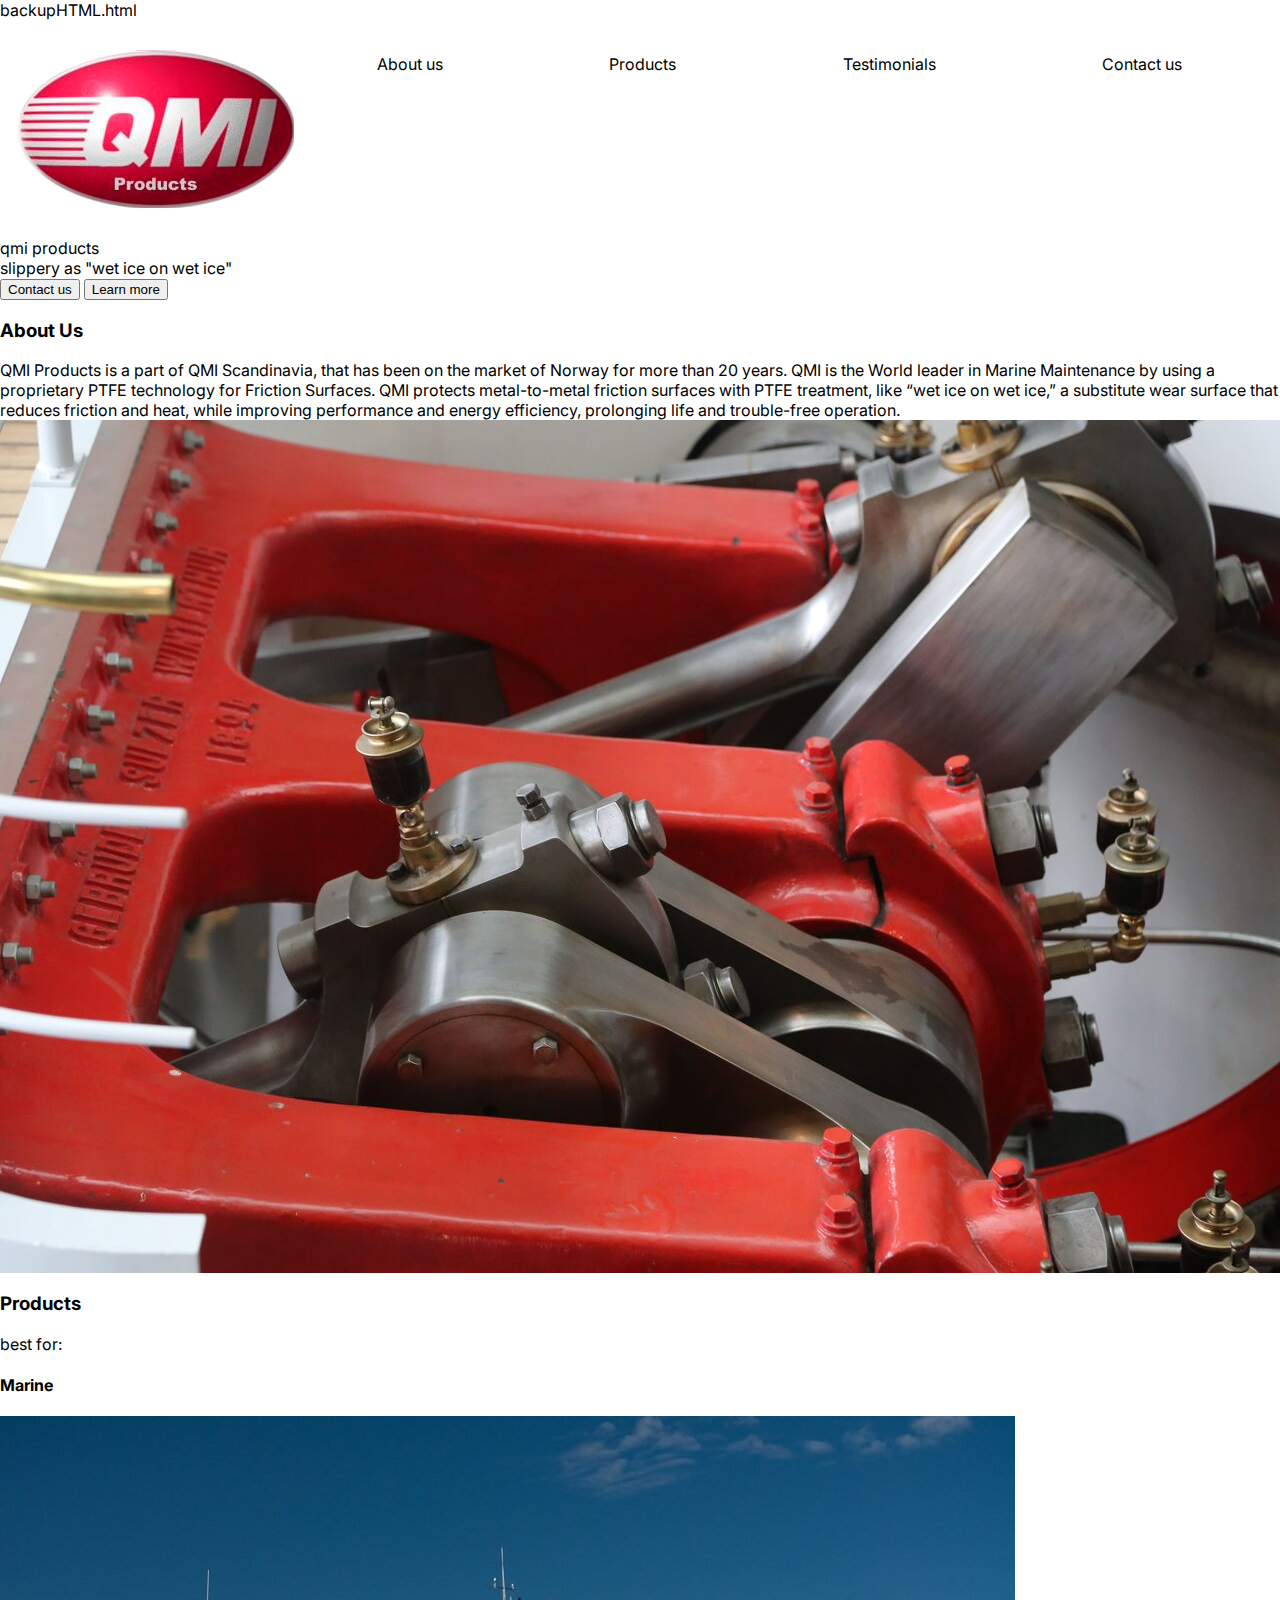
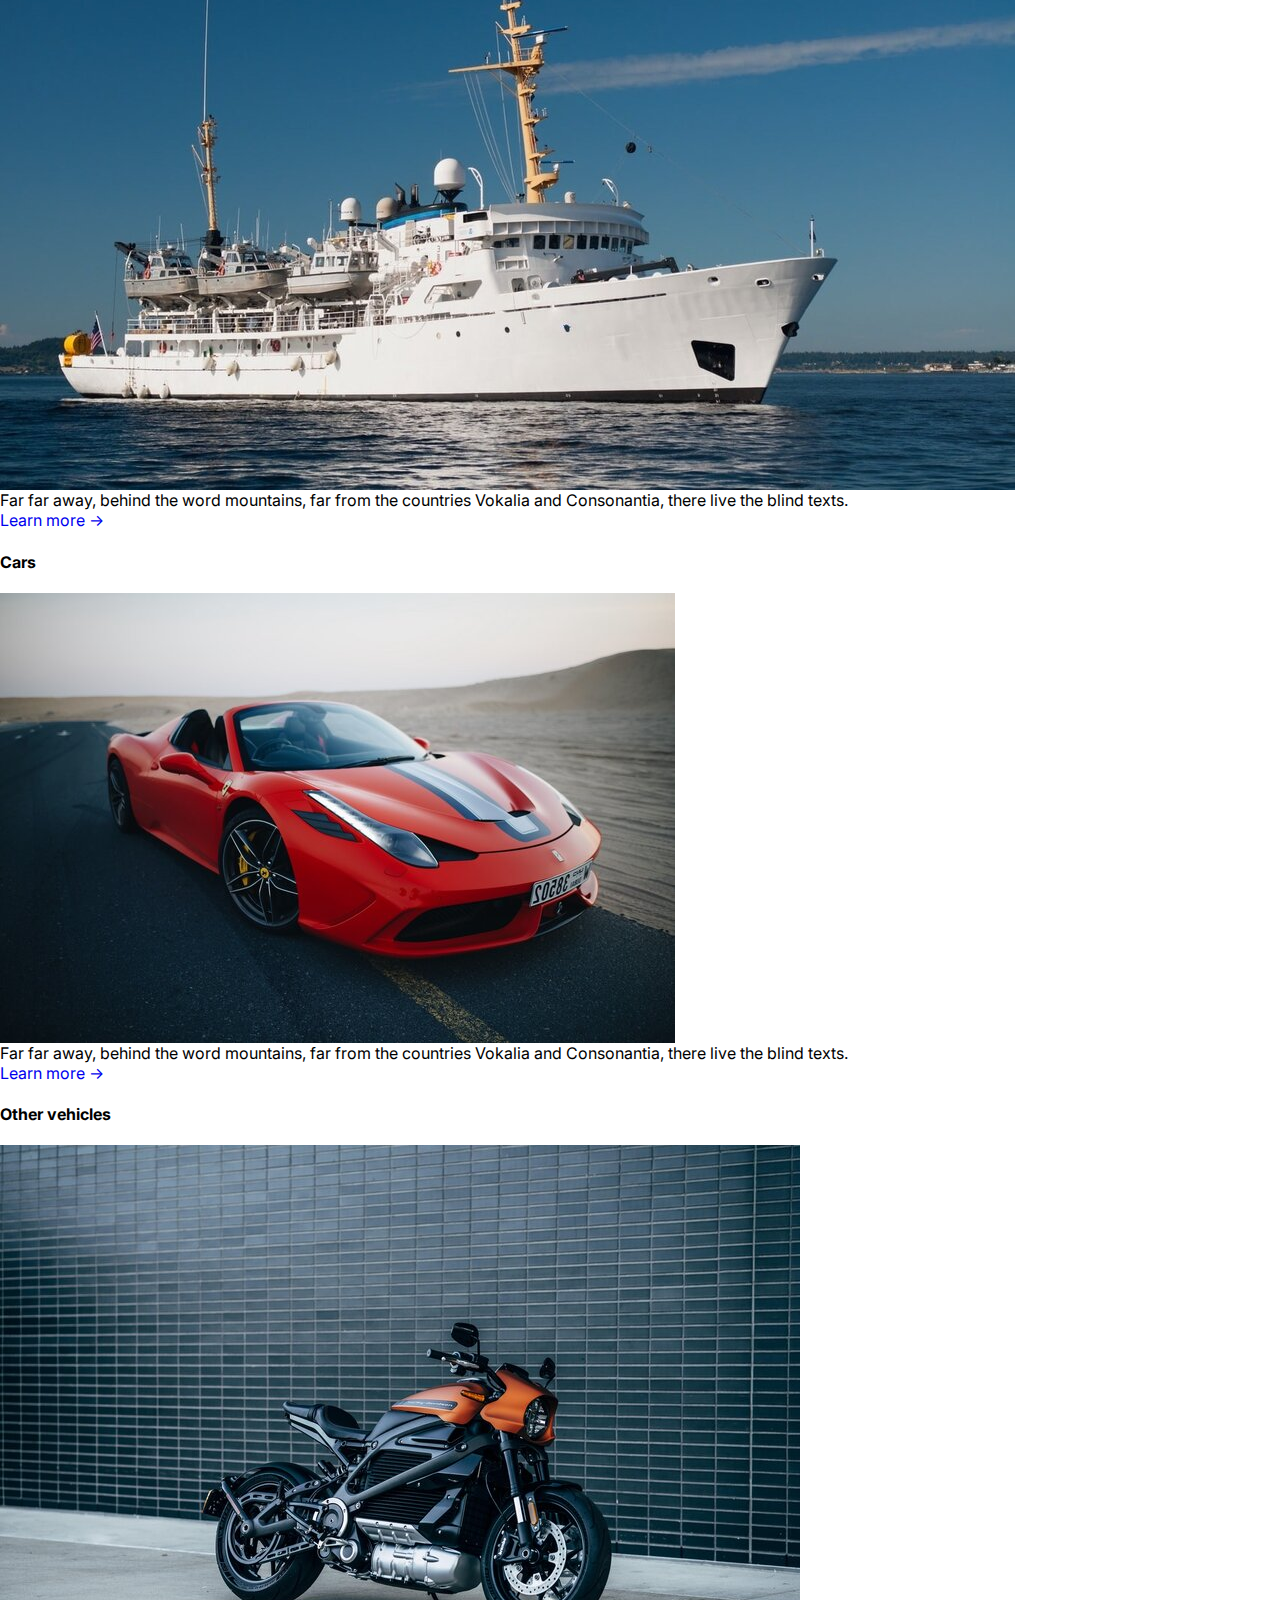
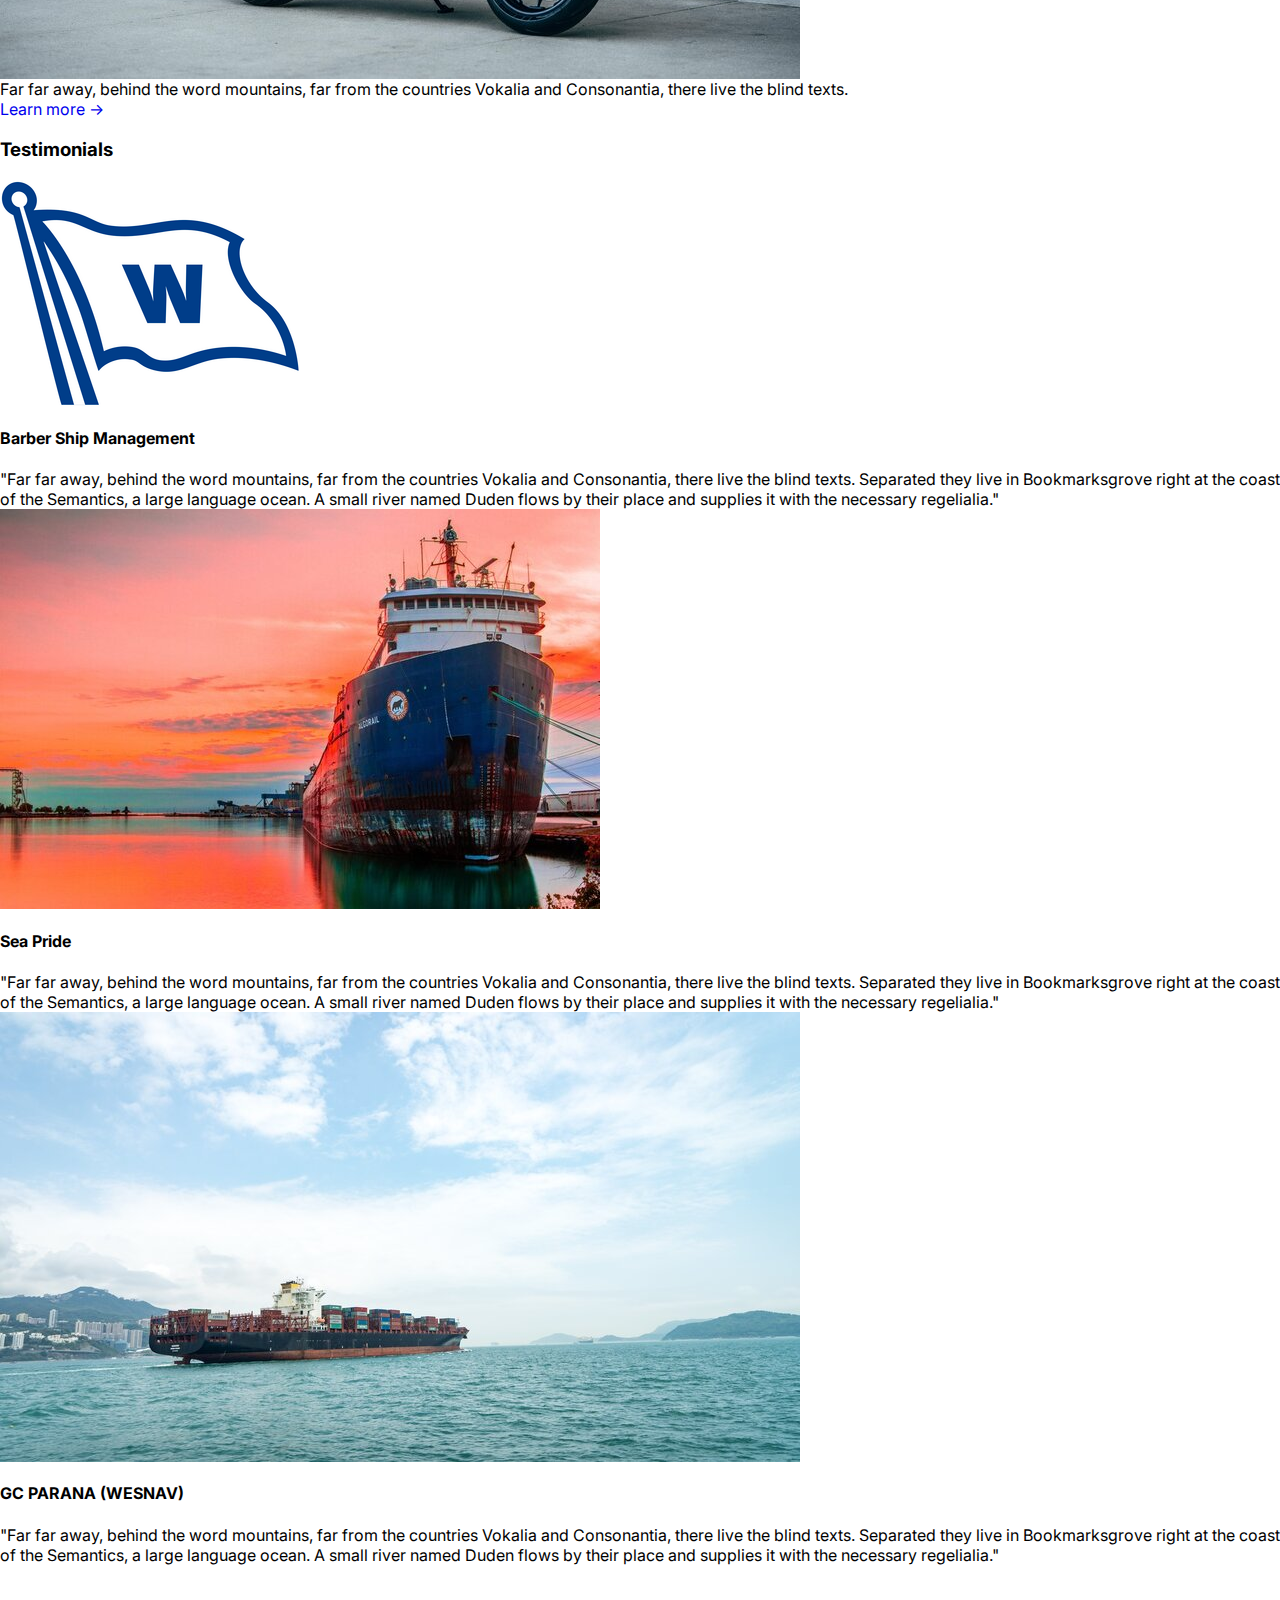
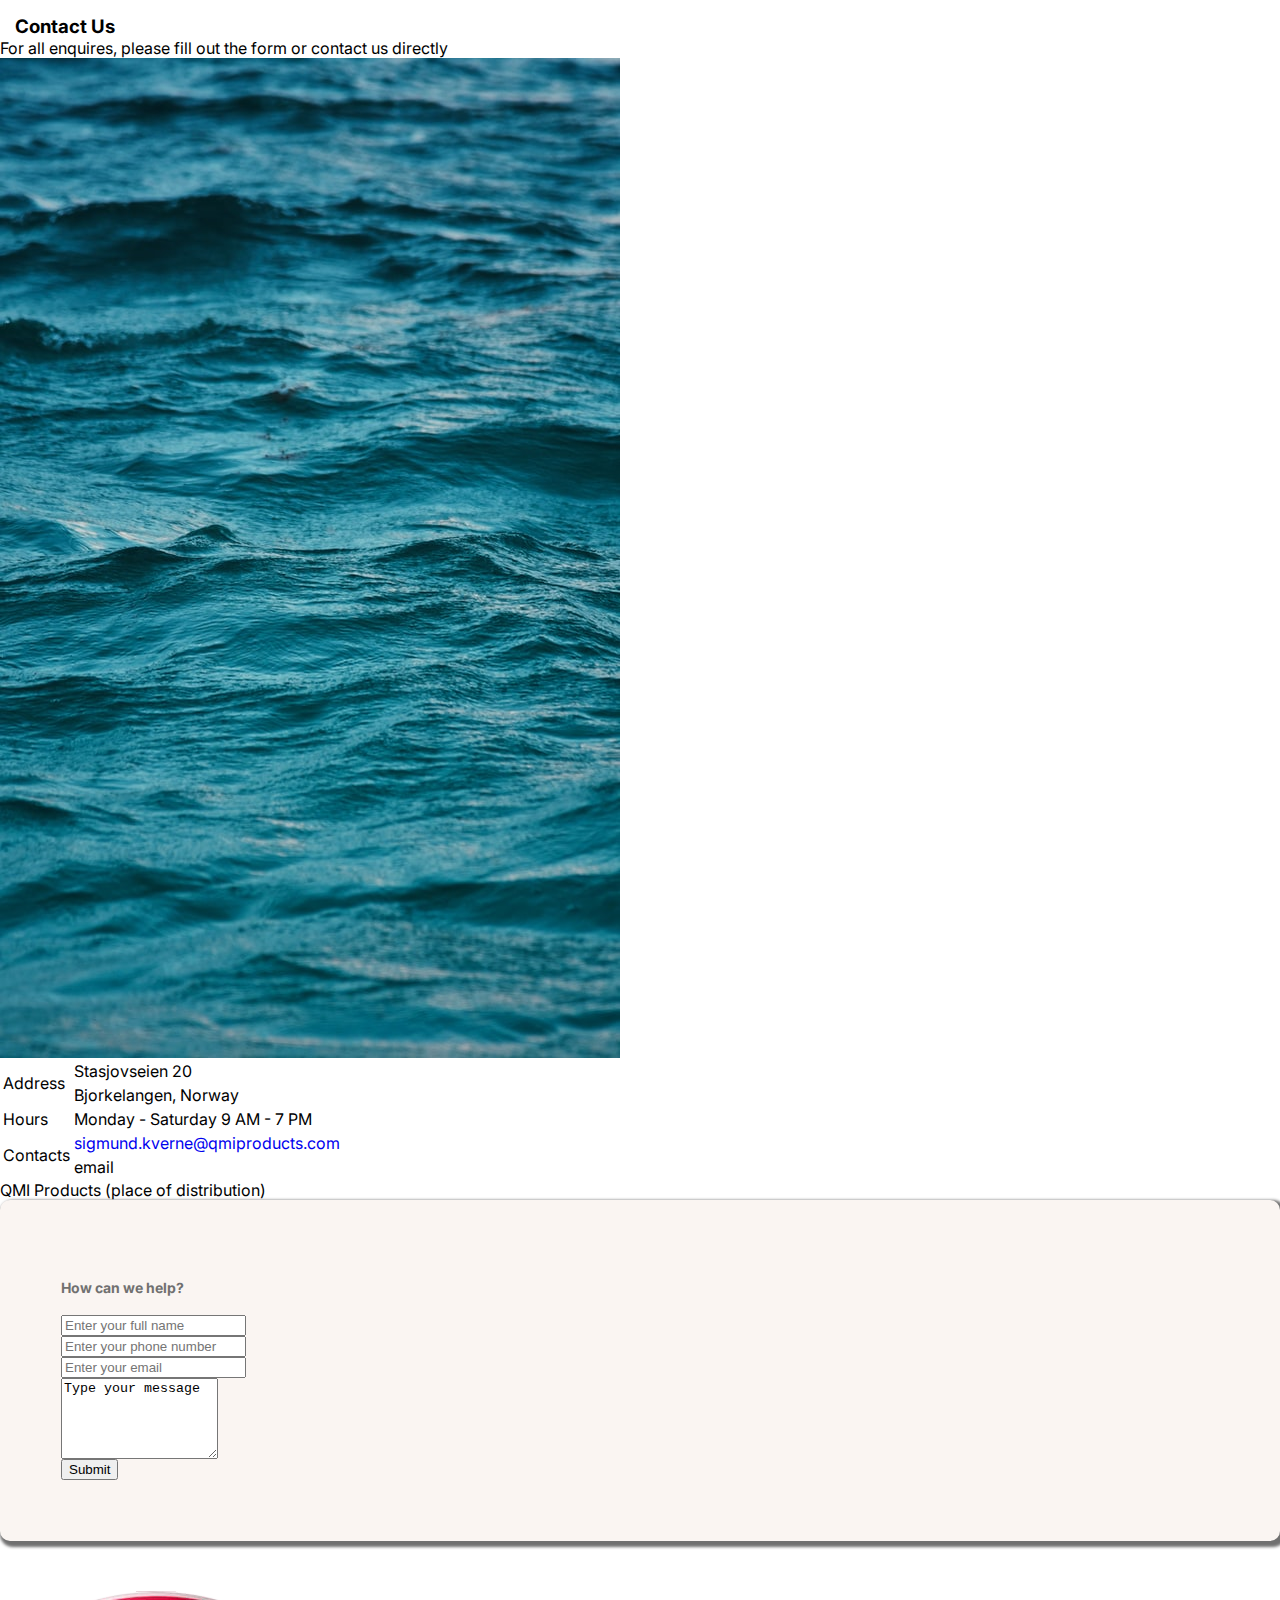
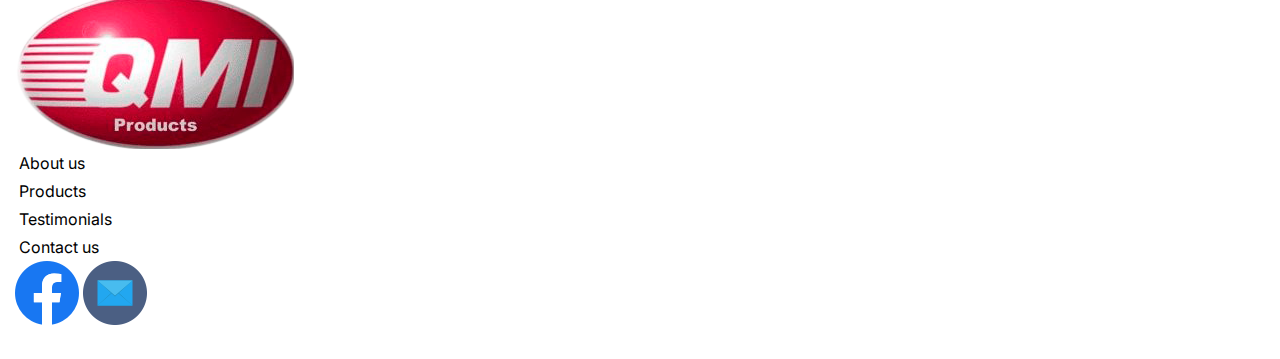
==== backupHTML.html @ bcb73485 "Create backupHTML.html" ====
backupHTML.html<!DOCTYPE html>
<html lang="en">
    <head>
        <meta charset="UTF-8"/>
        <meta name="viewport" content="width=device-width, initial-scale=1.0"/>
        <link href="https://cdn.jsdelivr.net/npm/bootstrap@5.0.0-beta1/dist/css/bootstrap.min.css" rel="stylesheet" integrity="sha384-giJF6kkoqNQ00vy+HMDP7azOuL0xtbfIcaT9wjKHr8RbDVddVHyTfAAsrekwKmP1" crossorigin="anonymous"/>
        <link rel="stylesheet" href="css/index.css"/>
        <title>QMI products</title>
    </head>
    <body>
        <div id="home">
            <header>
                <nav class="container navigation">
                    <div class="logo"><img src="img/qmi-logo.png" alt="QMI Products logo"></div>
                    <div class="menu">
                        <a href="#about">About us</a>
                        <a href="#products">Products</a>
                        <a href="#testimonials">Testimonials</a>
                        <a href="#contacts">Contact us</a>
                    </div>
                </nav>
            </header>

            <div class="container">
                <div class="row">
                    <div class="col-6">
                        <div class="banner">
                            <p id="qmi">qmi products</p>
                            <p id="as-ice">slippery as "wet ice on wet ice"</p>
                            <div>
                                <button type="button" class="btn btn-danger button">
                                    Contact us
                                </button>
                                <button type="button" class="btn btn-danger button">
                                    Learn more
                                </button>
                            </div>
                        </div>
                    </div>
                </div>
            </div>
        </div>
        <main>
            <section class="about-brand">
                <h3 id="about">About Us</h3>
                <p>QMI Products is a part of QMI Scandinavia, that has been on the market of Norway for more than 20 years. QMI is the World leader in Marine Maintenance by using a proprietary PTFE technology for Friction Surfaces. QMI protects metal-to-metal friction surfaces with PTFE treatment, like “wet ice on wet ice,” a substitute wear surface that reduces friction and heat, while improving performance and energy efficiency, prolonging life and trouble-free operation.
                </p>
                <img src="img/red-engine.jpg" alt="Red engine">
            </section>

            <section class="product-options">
                <h3 id="products">Products</h3>
                <p>best for:</p>
                <article class="product-categories">
                    <h4>Marine</h4>
                    <img src="img/marine.jpg" alt="A boat sailing">
                    <p>Far far away, behind the word mountains, far from the countries Vokalia and Consonantia, there live the blind texts.</p>
                    <a href="#">Learn more
                        <span>&rarr;</span>
                    </a>
                </article>

                <article class="product-categories">
                    <h4>Cars</h4>
                    <img src="img/car.jpg" alt="Red car">
                    <p>Far far away, behind the word mountains, far from the countries Vokalia and Consonantia, there live the blind texts.</p>
                    <a href="#">Learn more
                        <span>&rarr;</span>
                    </a>
                </article>

                <article class="product-categories">
                    <h4>Other vehicles</h4>
                    <img src="img/bike.jpg" alt="Harley Davidson motorcycle">
                    <p>Far far away, behind the word mountains, far from the countries Vokalia and Consonantia, there live the blind texts.</p>
                    <a href="#">Learn more
                        <span>&rarr;</span>
                    </a>
                </article>
            </section>

            <section class="costumers-testimonials">
                <h3 id="testimonials">Testimonials</h3>
                <article class="costumers">
                    <img src="img/barber-ship-management.png" alt="BSM logo">
                    <h4>Barber Ship Management</h4>
                    <p>"Far far away, behind the word mountains, far from the countries Vokalia and Consonantia, there live the blind texts. Separated they live in Bookmarksgrove right at the coast of the Semantics, a large language ocean. A small river named Duden flows by their place and supplies it with the necessary regelialia."</p>
                </article>

                <article class="costumers">
                    <img src="img/sea-pride.jpg" alt="Sea Pride boat">
                    <h4>Sea Pride</h4>
                    <p>"Far far away, behind the word mountains, far from the countries Vokalia and Consonantia, there live the blind texts. Separated they live in Bookmarksgrove right at the coast of the Semantics, a large language ocean. A small river named Duden flows by their place and supplies it with the necessary regelialia."</p>
                </article>

                <article class="costumers">
                    <img src="img/gc-parana.jpg" alt="GC Parana boat">
                    <h4>GC PARANA (WESNAV)</h4>
                    <p>"Far far away, behind the word mountains, far from the countries Vokalia and Consonantia, there live the blind texts. Separated they live in Bookmarksgrove right at the coast of the Semantics, a large language ocean. A small river named Duden flows by their place and supplies it with the necessary regelialia."</p>
                </article>
            </section>

            <section class="contacts-banner">
                <h3 id="contacts">Contact Us</h3>
                <p>For all enquires, please fill out the form or contact us directly</p>
                <img src="img/sea.jpeg" alt="Sea waves">

                <table>
                    <tr>
                        <td rowspan="2">Address</td>
                        <td>Stasjovseien 20</td>
                    </tr>
                    <tr>
                        <td>Bjorkelangen, Norway</td>
                    </tr>

                    <tr>
                        <td>Hours</td>
                        <td>Monday - Saturday 9 AM - 7 PM</td>
                    </tr>
                    <tr>
                        <td rowspan="2">Contacts</td>
                        <td>
                            <a href="mailto:sigmund.kverne@qmiproducts.com">sigmund.kverne@qmiproducts.com</a>
                        </td>
                    </tr>
                    <tr>
                        <td>email</td>
                    </tr>
                </table>

                <p>QMI Products (place of distribution)</p>
                <!--The div element for the map -->
                <div id="map"></div>
            </section>

            <section class="request form">
                <form>
                    <h4>How can we help?</h4>
                    <label for="username">
                        <input type="text" name="username" id="username" placeholder="Enter your full name">
                    </label>
                    <br>
                    <label for="user-phone">
                        <input type="text" name="phone" id="user-phone" placeholder="Enter your phone number">
                    </label>
                    <br>
                    <label for="user-email">
                        <input type="email" name="email" id="user-email" placeholder="Enter your email">
                    </label>
                    <br>
                    <label for="user-message">
                        <textarea rows="5" cols="17" name="message" id="user-message">Type your message</textarea>
                    </label>
                    <br>
                    <input type="submit">
                </form>
            </section>

            <footer>
                <nav class="footer-menu">
                    <div class="logo">
                        <img src="img/qmi-logo.png" alt="QMI products logo">
                    </div>
                    <div class="menu">
                        <a href="#about">About us</a>
                        <a href="#products">Products</a>
                        <a href="#testimonials">Testimonials</a>
                        <a href="#contacts">Contact us</a>
                    </div>

                    <div class="social networks">
                        <a href="#"><img src="img/facebook-icon.png" alt="Facebook icon"></a>
                        <a href="#"><img src="img/email-icon.png" alt="Email icon"></a>
                    </div>
                </nav>
            </footer>
        </main>
        <script src="https://cdn.jsdelivr.net/npm/bootstrap@5.0.0-beta1/dist/js/bootstrap.bundle.min.js" integrity="sha384-ygbV9kiqUc6oa4msXn9868pTtWMgiQaeYH7/t7LECLbyPA2x65Kgf80OJFdroafW" crossorigin="anonymous"></script>
    </body>
</html>
---- css/index.css ----
@import url("https://fonts.googleapis.com/css2?family=Inter:wght@200;300;600;800 &display=swap");
:root {
  font-family: "Inter", sans-serif;
  --main-color: rgb(235, 235, 235);
}

 h1, h2, p, a, div, article, nav, section {
    margin: 0;
    padding: 0;
}

:root {
    --menu-color: #000000; 
    --menu-hover-color: #79a207; 
    --h1-color: #faf5f2; 
    --contact-form-color: #faf5f2; 
    --background-color: #6685BA; 
    --about-us-h-color: #79a207; 
    --serv-border-color: #79a207; 
    --subheader-color: #0d3c00;
    --header-sev-color: #0d3c00;
    --learning-text-color: #0d3c00;
    --footer-back-color: #0d3c00;
    --main-text-color: #707070;
    --our-srv-back-color: #FAF0E6;
    --service-text-color: #191c18;
    --mediateca-main-color: #191c18;
    --contacts-text-color:#191c18;
    --serv-back-color: #ffffff;
    --order-button-color: #ffffff;
    --fotter-font-color: #ffffff;
    --destroy-btn-color: #951B35;
    scroll-behavior: smooth;
}

body {
    max-width: 1500px;
    margin: auto;
}

nav {
    padding: 30px 15px 30px 15px;
}

/*
.socials {
    padding: -20px -10px -10px 0;
}

.socials img {
    height: 30px;
    width: 30px;
}
*/

#burger-checkbox {
    display: none;
}

.burger-menu-icon {
    font-size: 2rem;
}

header nav .menu {
    display: none;
}

header nav input:checked ~ .menu {
    display: block;
}

.menu a {
    font-family: "Inter", sans-serif;
    color: var(--menu-color);
    text-decoration: none;
    border: 1px solid transparent;
    display: block;
    padding: 3px;
}

.menu a:hover {
    color: var(--menu-hover-color);
}

a {
    text-decoration: none;
}

.selected {
    font-weight: bold;
}

@media(min-width: 530px) {
    header nav {
        display: flex;
    }

    header nav input:checked ~ .menu {
        display: flex;
    }

    .burger-menu-icon {
        display: none;
    }

    header nav .menu {
        display: flex;
        flex: 1;
        justify-content: space-around;
    }
}

#banner {
    font-family: "Inter", serif;
    color: var(--h1-color);
    background-image: url(../img/main-background.jpg);
    background-size: cover;
    background-position: center;
    min-height: 500px;
    display: flex;
    align-items: center;
    justify-content: center;
    flex-direction: column;
    opacity: 0.8;
    top: 0;
    left: 0;
    bottom: 0;
    right: 0;
    z-index: -1;
    background-blend-mode: multiply ;
    background-color: var(--background-color);
}

h1 {
    font-size: 74px;
    color: var(--h1-color);
    padding-left: 30px;
}

#banner p {
    font-size: 42px;
    padding-left: 30px;
}

#about-us {
    font-family: "Inter", sans-serif;
    padding: 130px 10px 65px 20px;
    border: 1px solid transparent;
}

.about-us-header {
    font-size: 36px;
    color: var(--about-us-h-color);
    display: flex;
    justify-content: flex-start;
}


.about-us-text {
    font-size: 17px;
    font-weight: 400;
    color: var(--main-text-color);
    padding: 0 0 30px 0;
    display: flex;
    justify-content: flex-start;
}

.about-us-img {
    width: 100%;
    margin: auto;
    display: block;
}

@media(min-width: 850px) {
    #about-us {
        display: grid;
        grid-gap: 10px;
        grid-template-columns: 1fr 2fr;
        justify-content: center;
    }

    .about-us-header {
        grid-column: 1;
        grid-row: 1;
    }


    .about-us-text {
        grid-column: 1;
        grid-row: 3;
    }

    .about-us-img {
        grid-column: 2;
        grid-row: 1 / span 3;
        justify-self: start;
    }
}

#our-services {
    background-color: var(--our-srv-back-color);
    padding: 0 24px 0 24px;
    padding-bottom: 50px;
}

.our-services-header {
    font-family: "Inter", serif;
    font-size: 42px;
    color: var(--subheader-color);
    display: flex;
    justify-content: center;
}

.our-services-text {
    font-family: "Inter", sans-serif;
    font-size: 18px;
    color: var(--service-text-color);
    display: flex;
    justify-content: center;
    padding-top: 30px;
}

.services {
    background-color: var(--serv-back-color);
    font-family: "Inter", sans-serif;
    border-style: solid hidden hidden hidden;
    border-color: var(--serv-border-color) var(--serv-back-color) var(--serv-back-color) var(--serv-back-color);
    border-radius: 4px;
    margin-top: 50px;
    padding: 0 15px 0 15px;
    display: flex;
    flex-direction: column;
    justify-content: center;
    align-items: center;
    margin-bottom: 50px;
    box-shadow: 3px 3px 3px 3px var(--main-text-color);
}


.header-services {
    font-size: 36px;
    color: var(--header-sev-color);
    text-align: center;
    display: flex;
    justify-content: center;
}

.text-services {
    font-size: 17px;
    text-align: center;
    color: var(--main-text-color);
    padding-bottom: 20px;
    display: flex;
    justify-content: center;
}

.order-button {
    font-size: 11px;
    font-weight: bold;
    text-transform: uppercase;
    color: var(--order-button-color);
    background-color: #6B8E23;
    margin-top: 15px;
    margin-bottom: 15px;
    border: 1px hidden;
    width: 170px;
    height: 43px;
    border-radius: 30px;
    display: flex;
    justify-content: center;
    align-items: center;
    align-self: center;
}


.order-button a {
    text-decoration: none;
    color: #ffffff;
}

@media (min-width: 780px) {
    .service-list {
        display: grid;
        grid-template-columns: repeat(2, 1fr);
        grid-gap: 30px;
    }
}

@media (min-width: 900px) {
    .service-list {
        grid-template-columns: repeat(3, 1fr);
    }
}

.reviews{
    width: 1170px;
    height: 485px;
   /* position: relative; */
    top: 567px;
    margin: auto;
}

.client_slider{
    width: 1170px;
 /* position: relative; */
    top: 65px;
}

.reviews_text{
    font-family: "Inter", sans-serif;
    color:#A5C752;
    font-size: 37px;
    font-weight: 700;
    text-align: center;
    letter-spacing: .042em;
    margin: auto;
    position: relative;
    top: 11px;
}

.reviews_img{
    width: 120px;
    height: 120px;
    border-radius: 100px;
    display: flex;
    justify-content: center;
    margin: auto;
}


.name_client{
    font-family: "Inter", sans-serif;
    color:#74675a;
    font-size: 25px;
    font-weight: 700;
    text-align: center;
    letter-spacing: .042em;
    margin: auto;
    position: relative;
    top: 35px;
}

.clients_text{
    line-height: 1.6;
    font-family: "Inter", sans-serif;
    font-weight: 400;
    text-decoration: none;
    font-style: normal;
    letter-spacing: .05em;
    color: #74675a;
    text-align: center;
    margin-top: 70px;
}

/*
#mediateca {
    padding: 30px 24px 60px 24px;
}

#mediateca h2 {
    font-family: "Inter", serif;
    font-size: 42px;
    color: var( --mediateca-main-color);
    display: flex;
    justify-content: center;
}

.mediateca-about {
    font-family: "Inter", sans-serif;
    font-size: 18px;
    text-align: center;
    color: var( --mediateca-main-color);
    padding: 10px 0 10px 0 ;
    display: flex;
    justify-content: center;
}

.learning-text {
    font-family: "Inter", sans-serif;
    font-size: 24px;
    color: var(--learning-text-color);
    display: flex;
    justify-content: center;
}

.mediateca-subheader {
    font-family: "Inter", sans-serif;
    font-size: 24px;
    font-weight: 800;
    color: var(--subheader-color);
    display: flex;
    justify-content: flex-start;
}

.m-text {
    font-family: "Inter", sans-serif;
    font-size: 17px;
    color: var(--main-text-color);
    display: flex;
    justify-content: flex-start;
    margin-bottom: 40px;
}

.img-mediateca {
    width: 100%;
    border: 1px solid transparent;
    border-radius: 10px;
    margin: auto;
    display: block;
}

@media (min-width: 770px) {
    .lection-section {
        display: grid;
        grid-template-columns: repeat(2, 1fr);
        grid-gap: 30px;
    }
}

@media (min-width: 990px) {
    .lection-section {
        grid-template-columns: repeat(3, 1fr);
    }

    .blog-section {
        display: grid;
        grid-template-columns: repeat(2, 1fr);
        grid-gap: 30px;
    }
}
*/



#contacts {
    margin: 50px 15px 0 15px;
    text-align: left;
}

.contacts-main {
    display: flex;
    flex-direction: column;
    padding: 0 24px 0 24px;
    align-items: flex-start;
}

.contacts-header {
    font-family: "Inter", serif;
    font-size: 34px;
    color: var(--contacts-text-color);
    display: flex;
    justify-content: flex-start;
}

.contacts-text {
    font-family: "Inter", sans-serif;
    font-size: 22px;
    font-weight: 800;
    margin: 15px 0 15px 0;
    color: var(--contacts-text-color);
    display: flex;
    justify-content: flex-start;
}

.contacts-data {
    font-family: "Inter", sans-serif;
    font-size: 17px;
    color: var(--main-text-color);
    display: flex;
    justify-content: flex-start;
}

.location-img {
    width: 100%;
    margin: auto;
    display: block;
    padding: 15px 0 15px 0;
}

form {
    background-color: var(--contact-form-color);
    font-family: "Inter", sans-serif;
    font-size: 14px;
    color: var(--main-text-color);
    border: 1px solid transparent;
    border-radius: 10px;
    padding: 60px;
    margin-bottom: 20px;
    text-align: left;
    box-shadow: 3px 3px 3px 3px var(--main-text-color);
}

@media (min-width: 780px) {
    #contacts {
        display: grid;
        grid-gap: 10px;
        grid-template-columns: 1fr 1fr;
        justify-content: center;
    }
}

.form-btn {
    background-color: #6B8E23;
    font-family: "Inter", bold;
    font-size: 13px;
    text-align: center;
    border: 1px hidden;
    width: 160px;
    height: 55px;
    border-radius: 30px;
    font-weight: bold;
    text-transform: uppercase;
    margin-top: 15px;
    margin-bottom: 30px;
    border-radius: 30px;
    display: flex;
    justify-content: center;
    justify-self: start;
    align-items: center;
}

#footer-menu {
    background-color: var(--footer-back-color);
    padding: 65px 24px 30px 24px;
}

#footer-menu a {
    font-family: "Inter", sans-serif;
    color: var(--fotter-font-color);
    text-decoration: none;
    border: 1px solid transparent;
    padding: 3px;
    display: block;
    text-align: center;
}

#footer-menu a:hover {
    color: var(--menu-hover-color);
}

.footer-info {
    margin-bottom: 15px 32px 15px 32px;
    font-size: 12px;
    margin: 30px;
    color: var(--contact-form-color);
}

@media (min-width: 600px) {
    #footer-menu {
        display: flex;
        flex-direction: row;
        justify-content: space-around;
    }
}
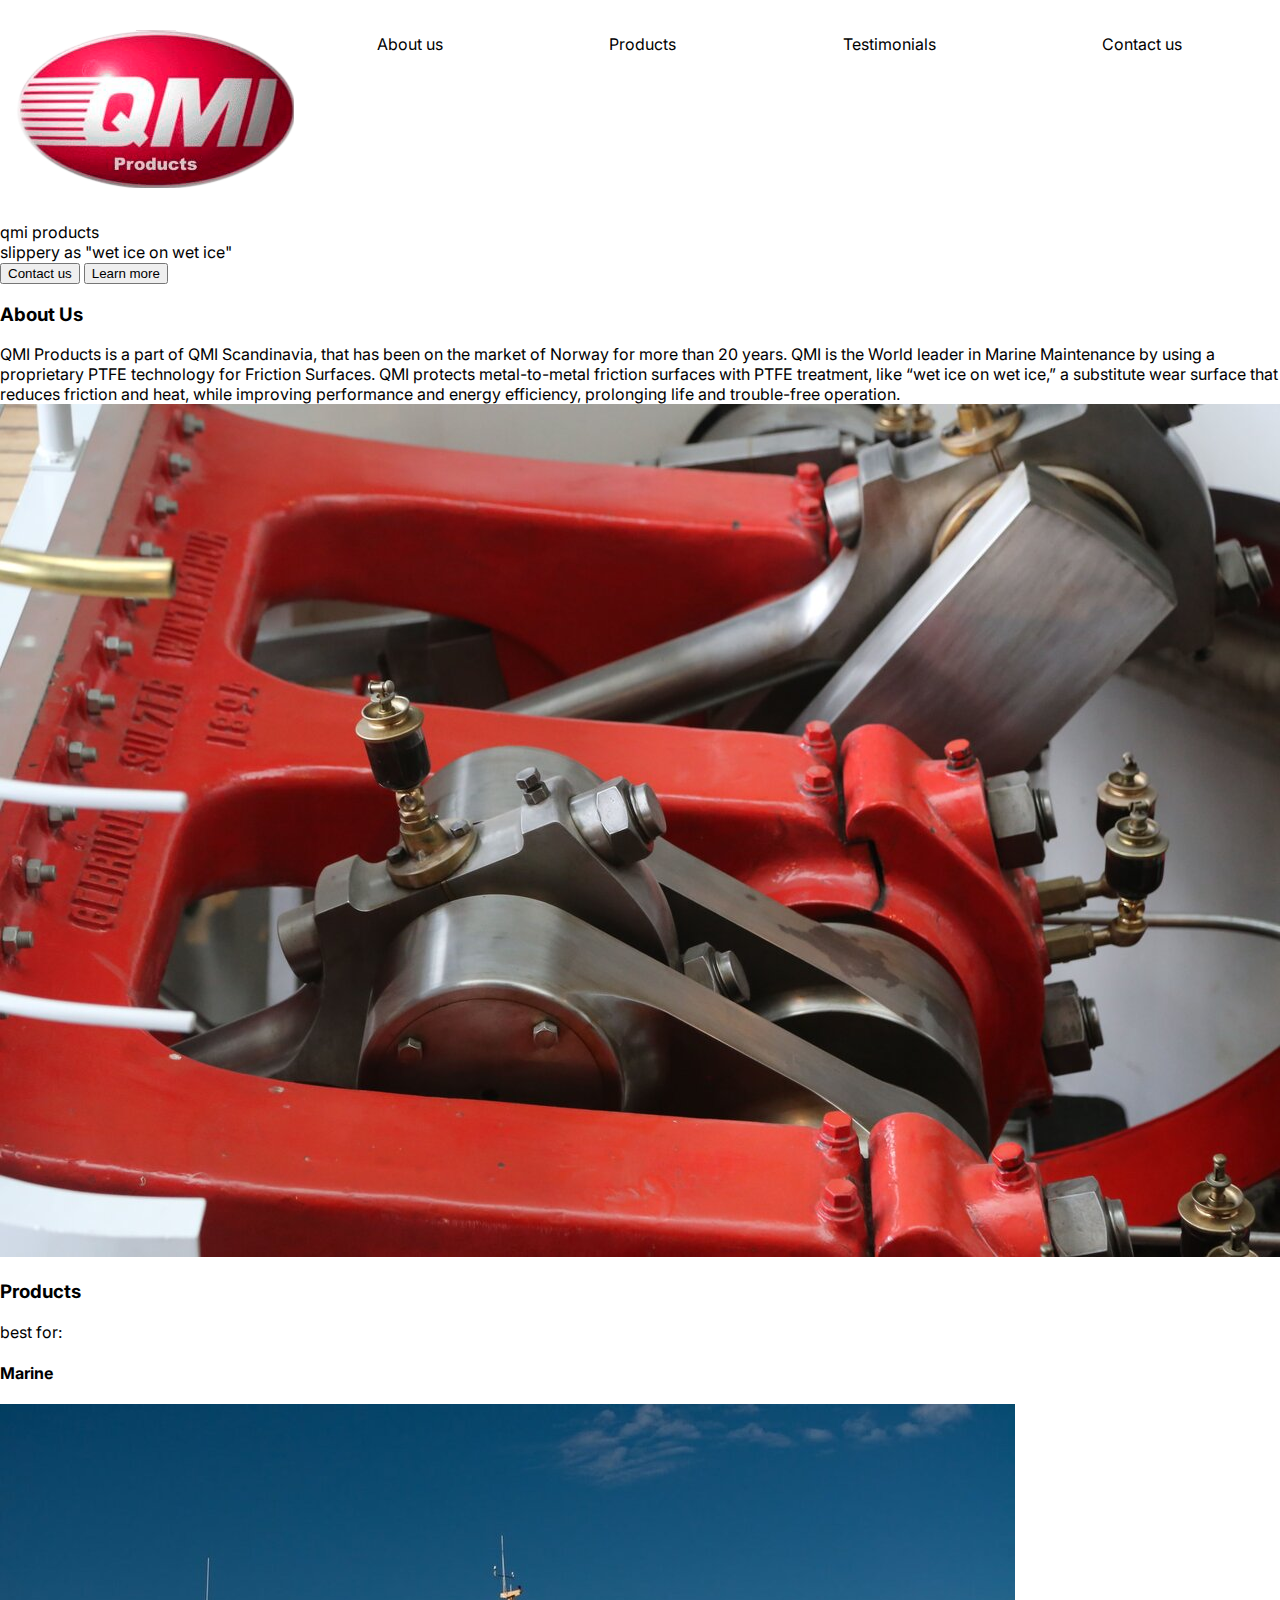
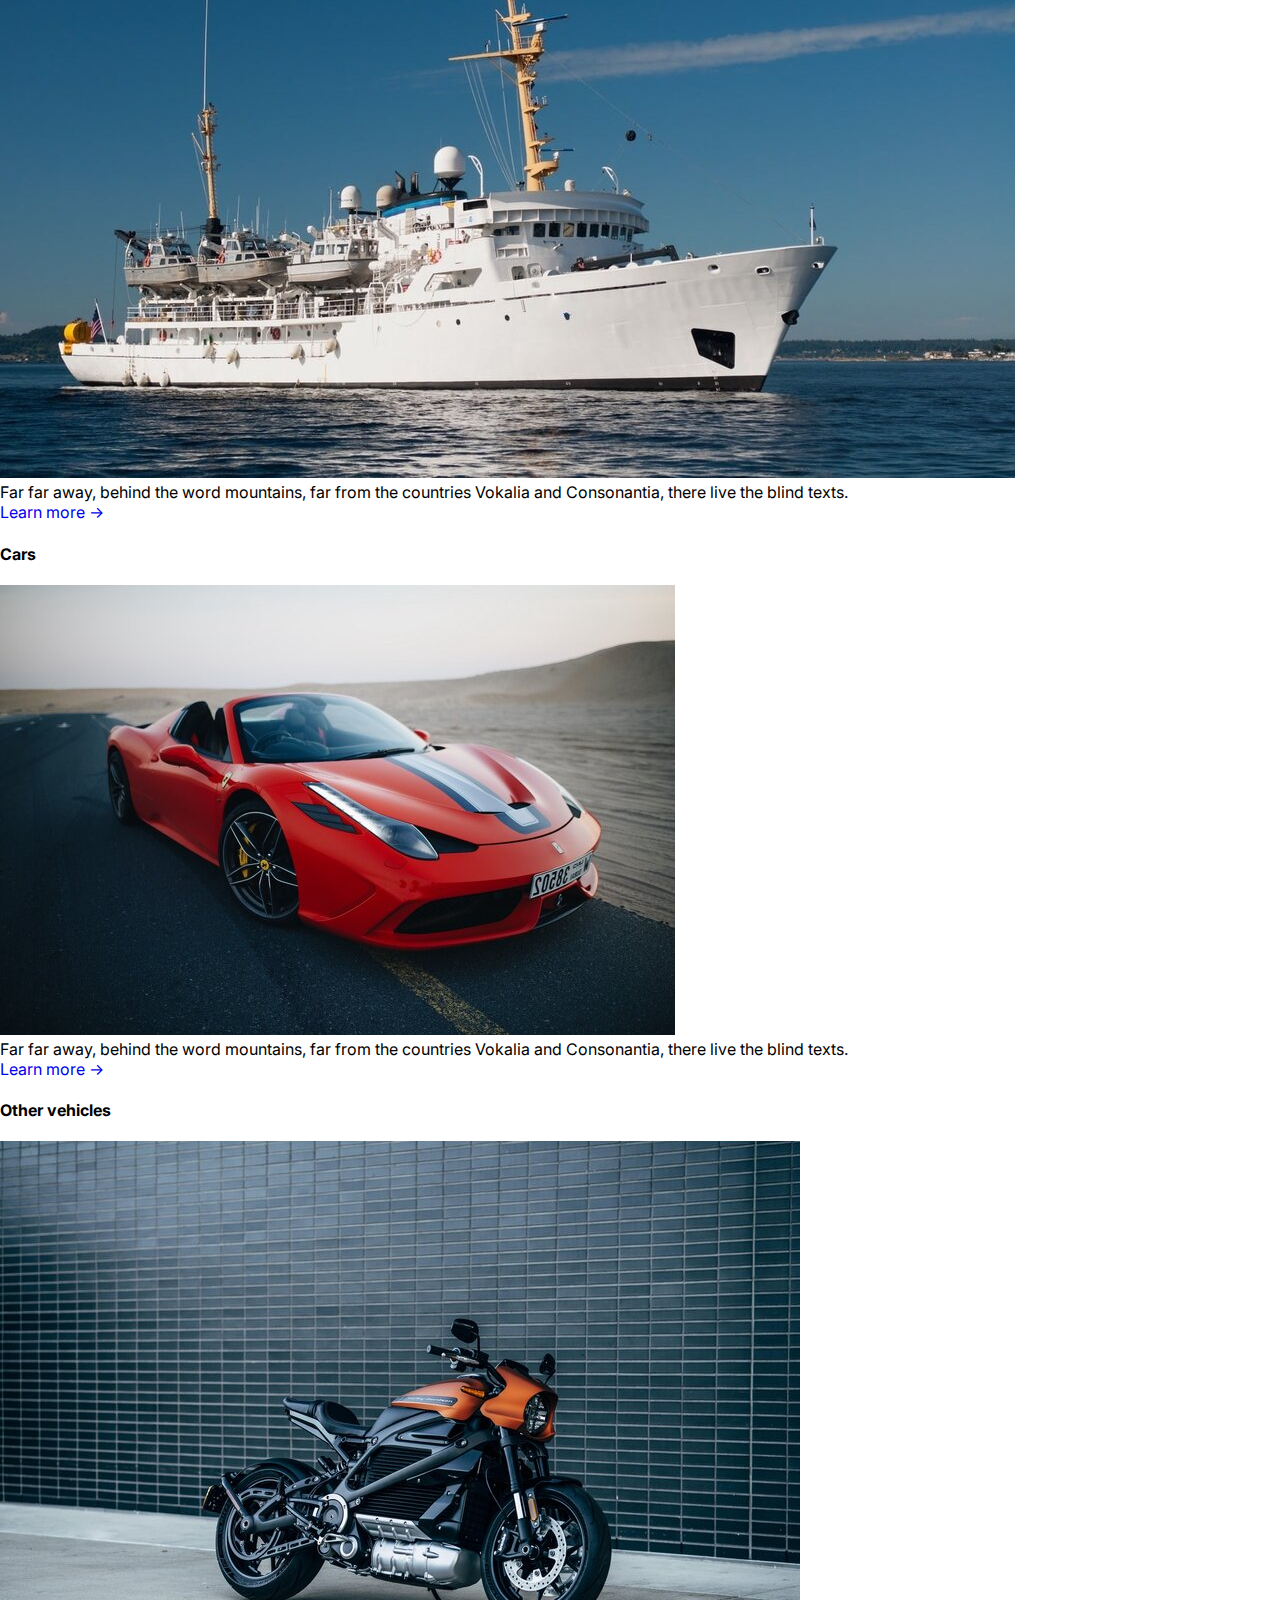
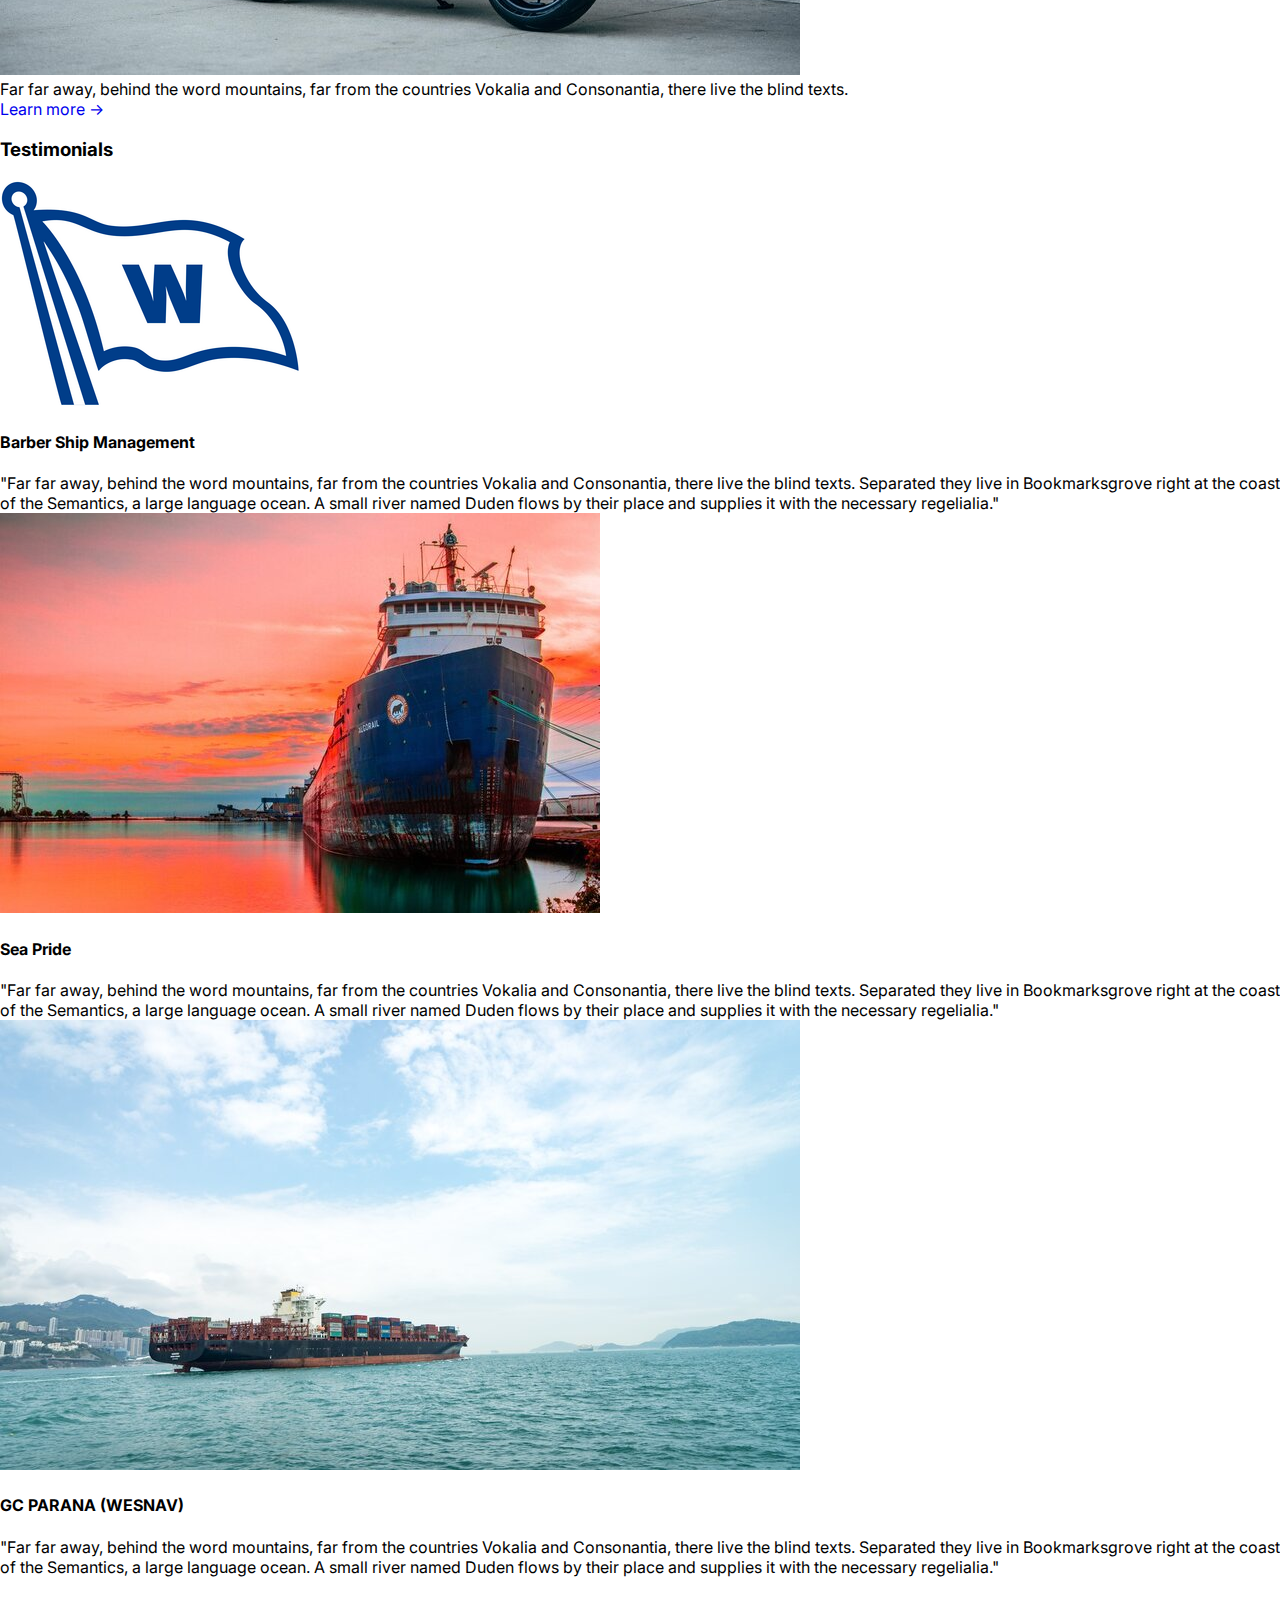
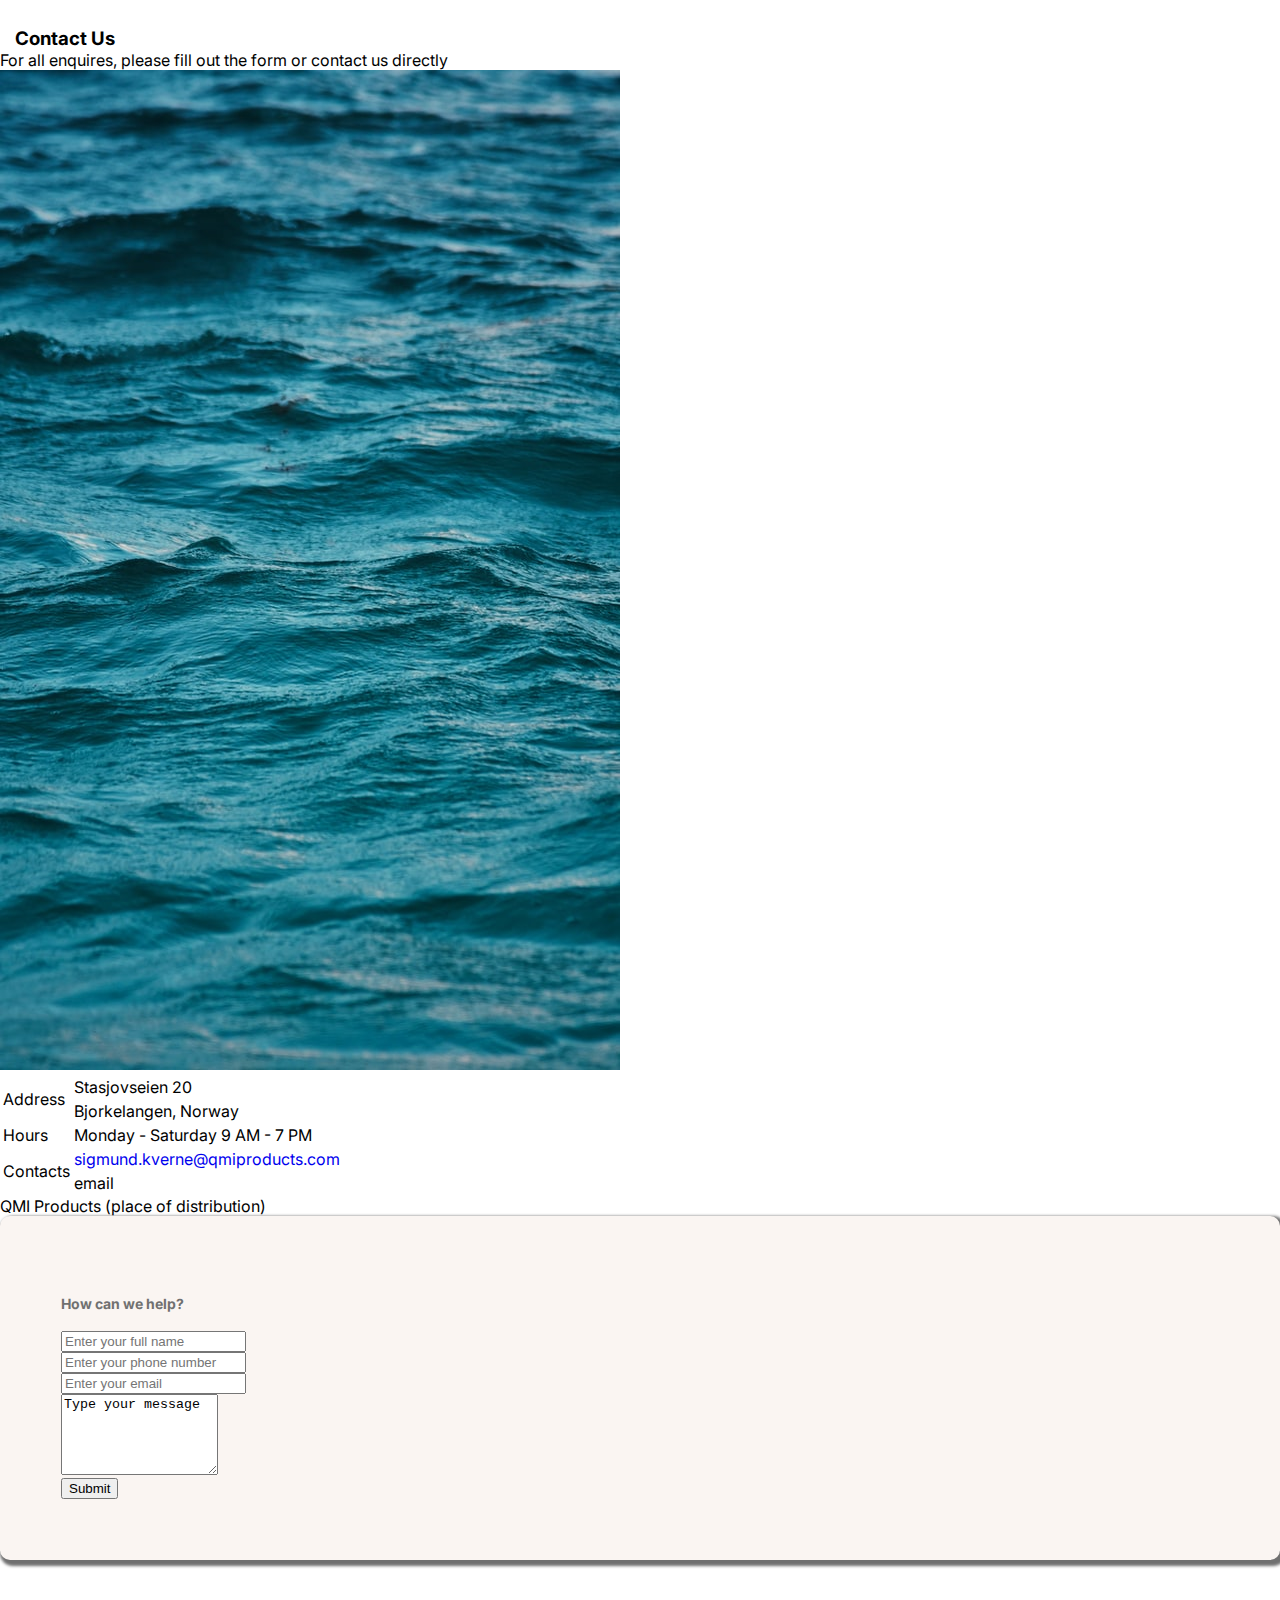
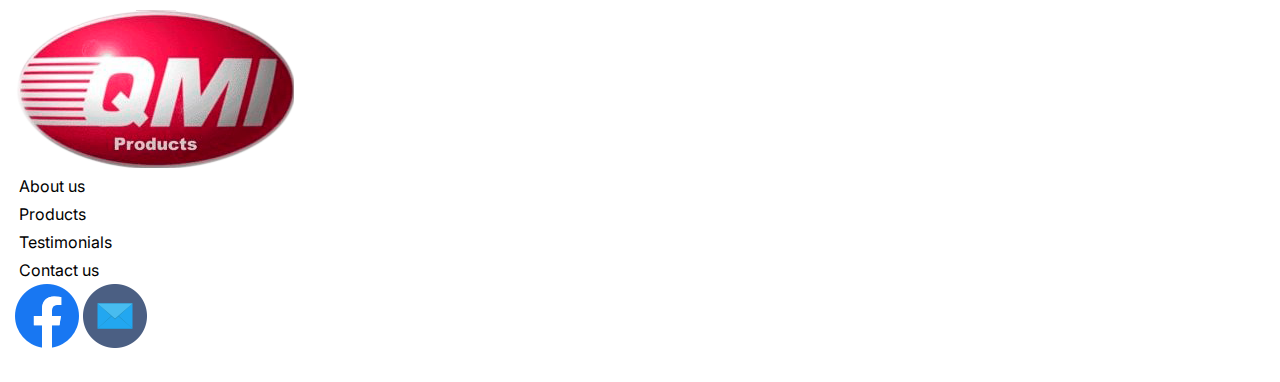
==== commit 37c4c066: "Update backupHTML.html" ====
--- a/backupHTML.html
+++ b/backupHTML.html
@@ -1,4 +1,4 @@
-backupHTML.html<!DOCTYPE html>
+<!DOCTYPE html>
 <html lang="en">
     <head>
         <meta charset="UTF-8"/>
